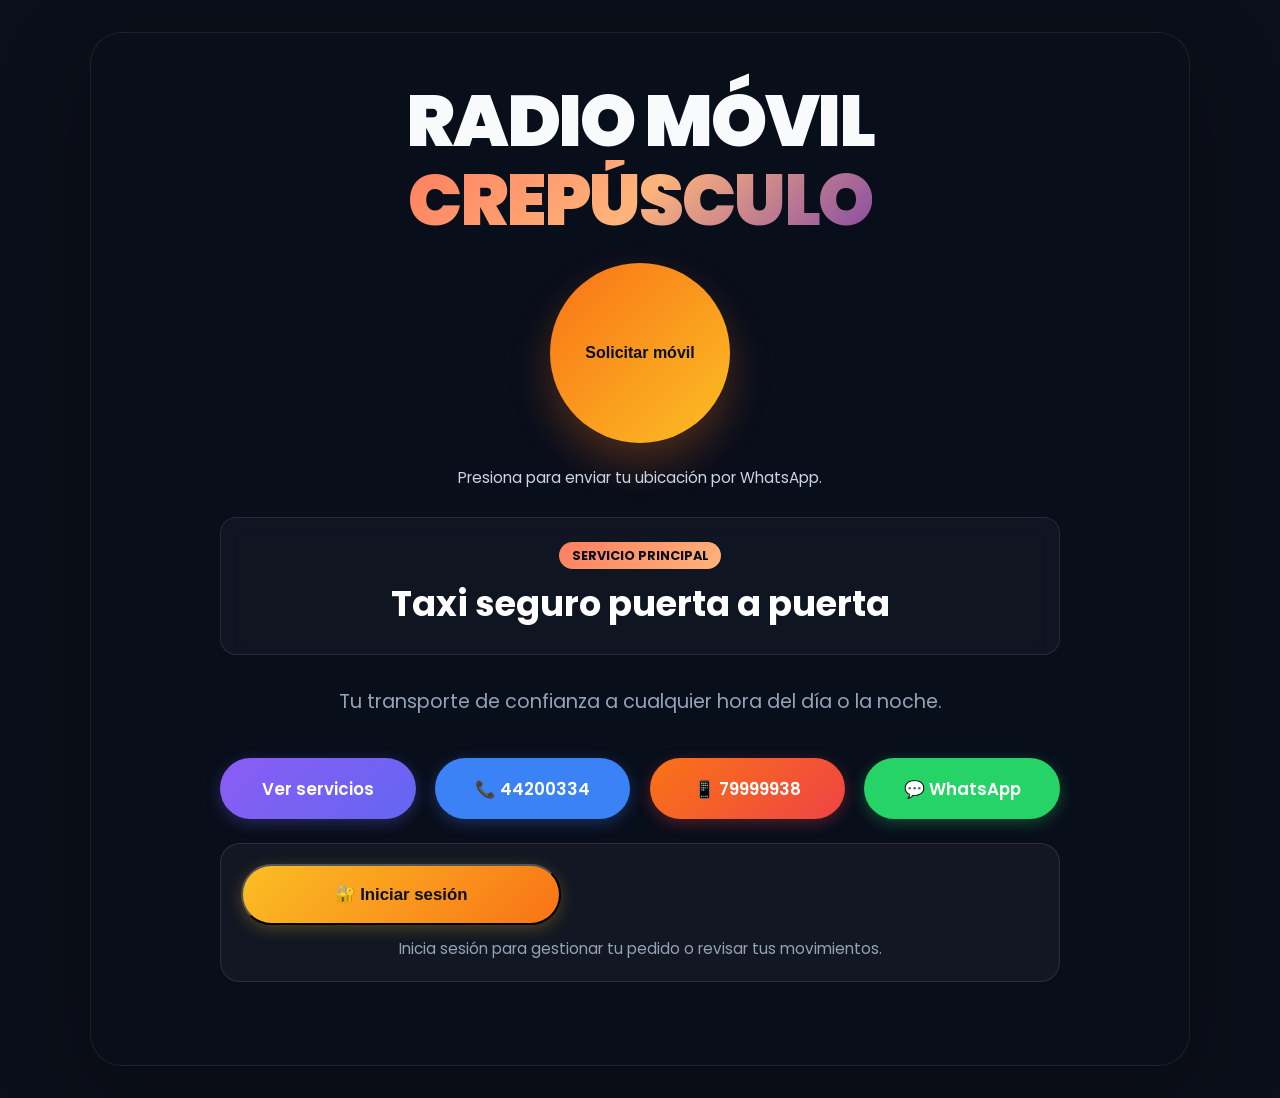
==== index.html @ d0fc0b25 "Estructura inicial de Radio Movil Crepusculo" ====
<!DOCTYPE html>
<html lang="es">
<head>
    <meta charset="UTF-8">
    <meta name="viewport" content="width=device-width, initial-scale=1.0">
    <title>Radio Móvil Crepúsculo</title>
    <link rel="preconnect" href="https://fonts.googleapis.com">
    <link rel="preconnect" href="https://fonts.gstatic.com" crossorigin>
    <link href="https://fonts.googleapis.com/css2?family=Poppins:wght@400;600;700;900&display=swap" rel="stylesheet">
    <link rel="stylesheet" href="styles.css">
</head>
<body>
    <main class="hero-section">
        <div class="hero-content">
            <h1 class="hero-title">Radio Móvil <span class="gradient-text">Crepúsculo</span></h1>

            <button id="hero-cta" class="hero-cta" type="button">
                <span>Solicitar móvil</span>
            </button>

            <p id="hero-cta-status" class="hero-cta-status">Presiona para enviar tu ubicación por WhatsApp.</p>

            <section class="main-service">
                <span class="badge">Servicio Principal</span>
                <h2>Taxi seguro puerta a puerta</h2>
            </section>

            <p class="subtitle">Tu transporte de confianza a cualquier hora del día o la noche.</p>

            <section id="contact-buttons" class="contact-container">
                <a href="services.html" class="btn btn-services">Ver servicios</a>
                <a href="tel:44200334" class="btn btn-phone">📞 44200334</a>
                <a href="tel:79999938" class="btn btn-mobile-call">📱 79999938</a>
                <a href="https://api.whatsapp.com/send?phone=59179999938&text=Hola%20Radio%20M%C3%B3vil%20Crep%C3%BAsculo,%20deseo%20solicitar%20un%20m%C3%B3vil." target="_blank" class="btn btn-whatsapp">💬 WhatsApp</a>
            </section>

            <div class="login-panel">
                <button id="login-button" class="btn btn-login" type="button">🔐 Iniciar sesión</button>
                <p class="login-note">Inicia sesión para gestionar tu pedido o revisar tus movimientos.</p>
            </div>
            <p id="login-status" class="login-status" aria-live="polite"></p>
        </div>
    </main>

    <script src="main.js"></script>
</body>
</html>
---- styles.css ----
/* Reseteo básico */
* {
    margin: 0;
    padding: 0;
    box-sizing: border-box;
}

body {
    font-family: 'Poppins', sans-serif;
    background-color: #0b0f19;
    color: #f8fafc;
    display: flex;
    justify-content: center;
    align-items: center;
    min-height: 100vh;
    padding: 2rem 1rem;
}

.hero-section {
    text-align: center;
    padding: 3rem 1.5rem;
    width: 100%;
    max-width: 1100px;
    background: rgba(10, 15, 28, 0.92);
    border: 1px solid rgba(255, 255, 255, 0.08);
    border-radius: 32px;
    box-shadow: 0 28px 90px rgba(0, 0, 0, 0.25);
}

.hero-content {
    max-width: 840px;
    margin: 0 auto;
}

.hero-title {
    font-size: clamp(2.5rem, 7vw, 4.5rem);
    font-weight: 900;
    line-height: 1.1;
    letter-spacing: -0.03em;
    margin-bottom: 1.5rem;
    text-transform: uppercase;
}

.hero-cta {
    width: 180px;
    height: 180px;
    border-radius: 50%;
    margin: 0 auto 1.5rem auto;
    font-size: 1rem;
    font-weight: 700;
    display: inline-flex;
    align-items: center;
    justify-content: center;
    text-align: center;
    background: linear-gradient(135deg, #f97316, #fbbf24);
    color: #0b0f19;
    box-shadow: 0 20px 40px rgba(249, 115, 22, 0.28);
    border: none;
    cursor: pointer;
    transition: transform 0.25s ease, box-shadow 0.25s ease, filter 0.25s ease;
}

.hero-cta:hover,
.hero-cta:focus {
    transform: translateY(-4px);
    box-shadow: 0 24px 50px rgba(249, 115, 22, 0.35);
    filter: brightness(1.02);
}

.hero-cta-status {
    font-size: 0.95rem;
    margin: 0 auto 1.75rem auto;
    max-width: 420px;
    color: #cbd5e1;
    line-height: 1.4;
}

.gradient-text {
    background: linear-gradient(135deg, #ff7e5f, #feb47b, #864ba2);
    -webkit-background-clip: text;
    -webkit-text-fill-color: transparent;
    background-clip: text;
    display: inline-block;
}

.main-service {
    background: rgba(255, 255, 255, 0.04);
    border: 1px solid rgba(255, 255, 255, 0.1);
    padding: 1.5rem;
    border-radius: 20px;
    margin-bottom: 2rem;
    backdrop-filter: blur(10px);
}

.main-service h2 {
    font-size: clamp(1.5rem, 4vw, 2.2rem);
    color: #ffffff;
    font-weight: 700;
    margin-top: 0.5rem;
}

.badge {
    background: linear-gradient(135deg, #ff7e5f, #feb47b);
    color: #0b0f19;
    padding: 0.35rem 0.85rem;
    border-radius: 20px;
    font-size: 0.8rem;
    font-weight: 700;
    text-transform: uppercase;
    display: inline-block;
}

.subtitle {
    font-size: clamp(1rem, 2vw, 1.2rem);
    color: #94a3b8;
    line-height: 1.6;
    max-width: 650px;
    margin: 0 auto 2.5rem auto;
}

.contact-container {
    display: flex;
    flex-direction: column;
    gap: 1rem;
    justify-content: center;
    align-items: center;
    width: 100%;
}

.btn {
    text-decoration: none;
    padding: 1.1rem 1.5rem;
    font-size: 1rem;
    font-weight: 600;
    border-radius: 50px;
    width: 100%;
    max-width: 320px;
    transition: transform 0.2s ease, box-shadow 0.2s ease;
    display: flex;
    justify-content: center;
    align-items: center;
}

.btn:hover,
.btn:focus {
    transform: translateY(-3px);
}

.btn-services {
    background: linear-gradient(135deg, #8b5cf6, #6366f1);
    color: white;
    box-shadow: 0 4px 15px rgba(99, 102, 241, 0.3);
}

.btn-phone {
    background-color: #3b82f6;
    color: white;
    box-shadow: 0 4px 15px rgba(59, 130, 246, 0.3);
}

.btn-mobile-call {
    background: linear-gradient(135deg, #f97316, #ef4444);
    color: white;
    box-shadow: 0 4px 15px rgba(239, 68, 68, 0.3);
}

.btn-whatsapp {
    background-color: #25d366;
    color: white;
    box-shadow: 0 4px 15px rgba(37, 211, 102, 0.3);
}

.login-panel {
    margin-top: 1.5rem;
    padding: 1.25rem;
    border-radius: 20px;
    background: rgba(255, 255, 255, 0.04);
    border: 1px solid rgba(255, 255, 255, 0.1);
}

.login-panel .btn-login {
    width: 100%;
    max-width: 320px;
    margin-bottom: 0.85rem;
}

.login-note {
    font-size: 0.95rem;
    color: #94a3b8;
    line-height: 1.5;
}

.btn-login {
    background: linear-gradient(135deg, #fbbf24, #f97316);
    color: #0b0f19;
    box-shadow: 0 4px 15px rgba(251, 191, 36, 0.25);
}

/* Gradiente estilo Crepúsculo */
.gradient-text {
    background: linear-gradient(135deg, #ff7e5f, #feb47b, #864ba2);
    -webkit-background-clip: text;
    -webkit-text-fill-color: transparent;
    background-clip: text;
    display: inline-block;
}

/* Sección Servicio Principal destacado */
.main-service {
    background: rgba(255, 255, 255, 0.03);
    border: 1px solid rgba(255, 255, 255, 0.1);
    padding: 1.5rem;
    border-radius: 16px;
    margin-bottom: 2rem;
    backdrop-filter: blur(10px);
}

.main-service h2 {
    font-size: clamp(1.5rem, 4vw, 2.2rem);
    color: #ffffff;
    font-weight: 700;
    margin-top: 0.5rem;
}

.badge {
    background: linear-gradient(135deg, #ff7e5f, #feb47b);
    color: #0b0f19;
    padding: 0.3rem 0.8rem;
    border-radius: 20px;
    font-size: 0.8rem;
    font-weight: 700;
    text-transform: uppercase;
    display: inline-block;
}

/* Subtítulo */
.subtitle {
    font-size: clamp(1rem, 2vw, 1.2rem);
    color: #94a3b8;
    font-weight: 400;
    line-height: 1.6;
    max-width: 650px;
    margin: 0 auto 2.5rem auto;
}

/* Contenedor de Botones de Contacto */
.contact-container {
    display: flex;
    flex-direction: column;
    gap: 1rem;
    justify-content: center;
    align-items: center;
    width: 100%;
}

/* Estilo base de los botones */
.btn {
    text-decoration: none;
    padding: 1.1rem 1.5rem;
    font-size: 1.05rem;
    font-weight: 600;
    border-radius: 50px;
    width: 100%;
    max-width: 300px;
    transition: transform 0.2s ease, box-shadow 0.2s ease;
    display: flex;
    justify-content: center;
    align-items: center;
}

.btn:hover {
    transform: translateY(-3px);
}

/* Botón de servicios */
.btn-services {
    background: linear-gradient(135deg, #8b5cf6, #6366f1);
    color: white;
    box-shadow: 0 4px 15px rgba(99, 102, 241, 0.3);
}

/* Botón de Teléfono Fijo */
.btn-phone {
    background-color: #3b82f6; /* Azul moderno */
    color: white;
    box-shadow: 0 4px 15px rgba(59, 130, 246, 0.3);
}

/* Botón de Celular Directo (Nuevo) */
.btn-mobile-call {
    background: linear-gradient(135deg, #f97316, #ef4444); /* Degradado Naranja/Rojo */
    color: white;
    box-shadow: 0 4px 15px rgba(239, 68, 68, 0.3);
}

/* Botón de WhatsApp */
.btn-whatsapp {
    background-color: #25d366; /* Verde oficial WhatsApp */
    color: white;
    box-shadow: 0 4px 15px rgba(37, 211, 102, 0.3);
}

/* Botón de inicio de sesión */
.btn-login {
    background: linear-gradient(135deg, #fbbf24, #f97316);
    color: #0b0f19;
    box-shadow: 0 4px 15px rgba(251, 191, 36, 0.25);
}

.login-status {
    margin-top: 1rem;
    font-size: 0.95rem;
    color: #cbd5e1;
    min-height: 1.2rem;
}

.login-status.login-success {
    color: #86efac;
}

.login-status.login-error {
    color: #fca5a5;
}

    box-shadow: 0 4px 15px rgba(251, 191, 36, 0.25);
}

.login-status {
    margin-top: 1rem;
    font-size: 0.95rem;
    color: #cbd5e1;
    min-height: 1.2rem;
}

.login-status.login-success {
    color: #86efac;
}

.login-status.login-error {
    color: #fca5a5;
}

/* Estilos para la página de servicios */
.back-link {
    display: inline-block;
    color: #fbbf24;
    text-decoration: none;
    font-weight: 600;
    margin-bottom: 1.5rem;
}

.services-grid {
    display: grid;
    grid-template-columns: repeat(2, minmax(0, 1fr));
    gap: 1.2rem;
    margin-top: 2rem;
}

.service-card {
    background: rgba(255, 255, 255, 0.05);
    border: 1px solid rgba(255, 255, 255, 0.1);
    border-radius: 16px;
    padding: 1.25rem;
    text-align: left;
    color: #f8fafc;
    text-decoration: none;
    transition: transform 0.2s ease, border-color 0.2s ease, background 0.2s ease;
    display: block;
}

.service-card:hover {
    transform: translateY(-3px);
    border-color: #fbbf24;
    background: rgba(255, 255, 255, 0.08);
}

.featured-service {
    border-color: #f59e0b;
    background: linear-gradient(135deg, rgba(245, 158, 11, 0.2), rgba(255, 255, 255, 0.06));
    box-shadow: 0 8px 25px rgba(245, 158, 11, 0.15);
}

.featured-service h3 {
    color: #fef3c7;
}

.service-icon {
    font-size: 2rem;
    margin-bottom: 0.6rem;
}

.service-card h3 {
    font-size: 1.1rem;
    margin-bottom: 0.5rem;
}

.service-card p {
    color: #cbd5e1;
    line-height: 1.6;
    font-size: 0.95rem;
}

/* Responsive para pantallas medianas/grandes (Tablets y PCs) */
@media (min-width: 850px) {
    .contact-container {
        flex-direction: row;
        gap: 1.2rem;
    }
}

@media (max-width: 700px) {
    .services-grid {
        grid-template-columns: 1fr;
    }
}
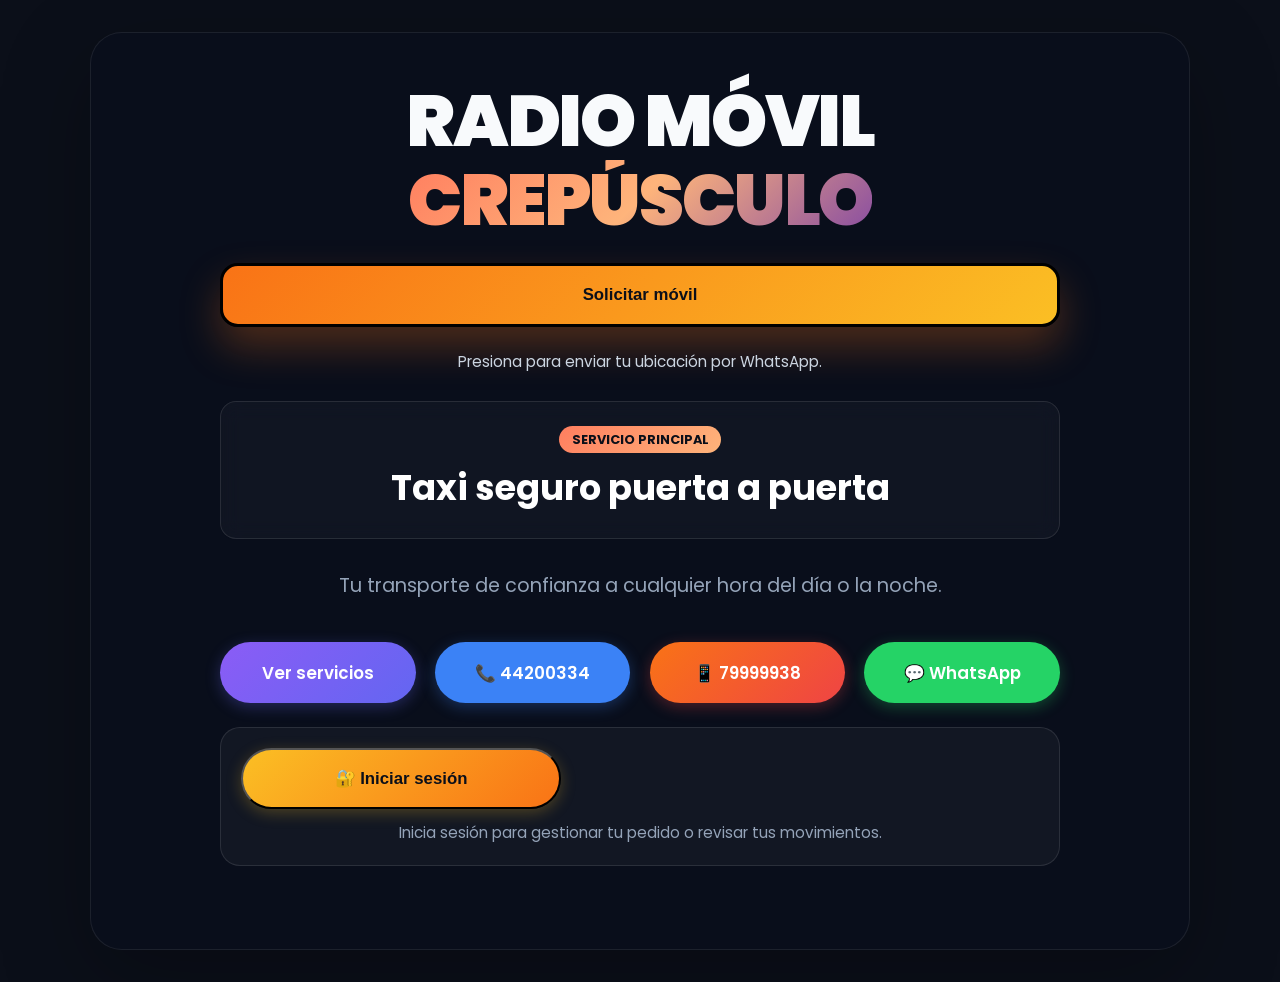
==== commit 85eddcf2: "Primer lanzamiento de la web" ====
--- a/index.html
+++ b/index.html
@@ -1,6 +1,15 @@
 <!DOCTYPE html>
 <html lang="es">
 <head>
+    <!-- Google tag (gtag.js) -->
+<script async src="https://www.googletagmanager.com/gtag/js?id=G-9RC8CY6Q4R"></script>
+<script>
+  window.dataLayer = window.dataLayer || [];
+  function gtag(){dataLayer.push(arguments);}
+  gtag('js', new Date());
+
+  gtag('config', 'G-9RC8CY6Q4R');
+</script>
     <meta charset="UTF-8">
     <meta name="viewport" content="width=device-width, initial-scale=1.0">
     <title>Radio Móvil Crepúsculo</title>
--- a/styles.css
+++ b/styles.css
@@ -42,20 +42,22 @@
 }
 
 .hero-cta {
-    width: 180px;
-    height: 180px;
-    border-radius: 50%;
-    margin: 0 auto 1.5rem auto;
-    font-size: 1rem;
+    width: 100%;
+    max-width: 100%;
+    min-height: 64px;
+    border-radius: 18px;
+    margin: 0 0 1.5rem 0;
+    padding: 1rem 1.5rem;
+    font-size: 1.05rem;
     font-weight: 700;
-    display: inline-flex;
+    display: flex;
     align-items: center;
     justify-content: center;
     text-align: center;
     background: linear-gradient(135deg, #f97316, #fbbf24);
     color: #0b0f19;
     box-shadow: 0 20px 40px rgba(249, 115, 22, 0.28);
-    border: none;
+    border: 3px solid #000000;
     cursor: pointer;
     transition: transform 0.25s ease, box-shadow 0.25s ease, filter 0.25s ease;
 }
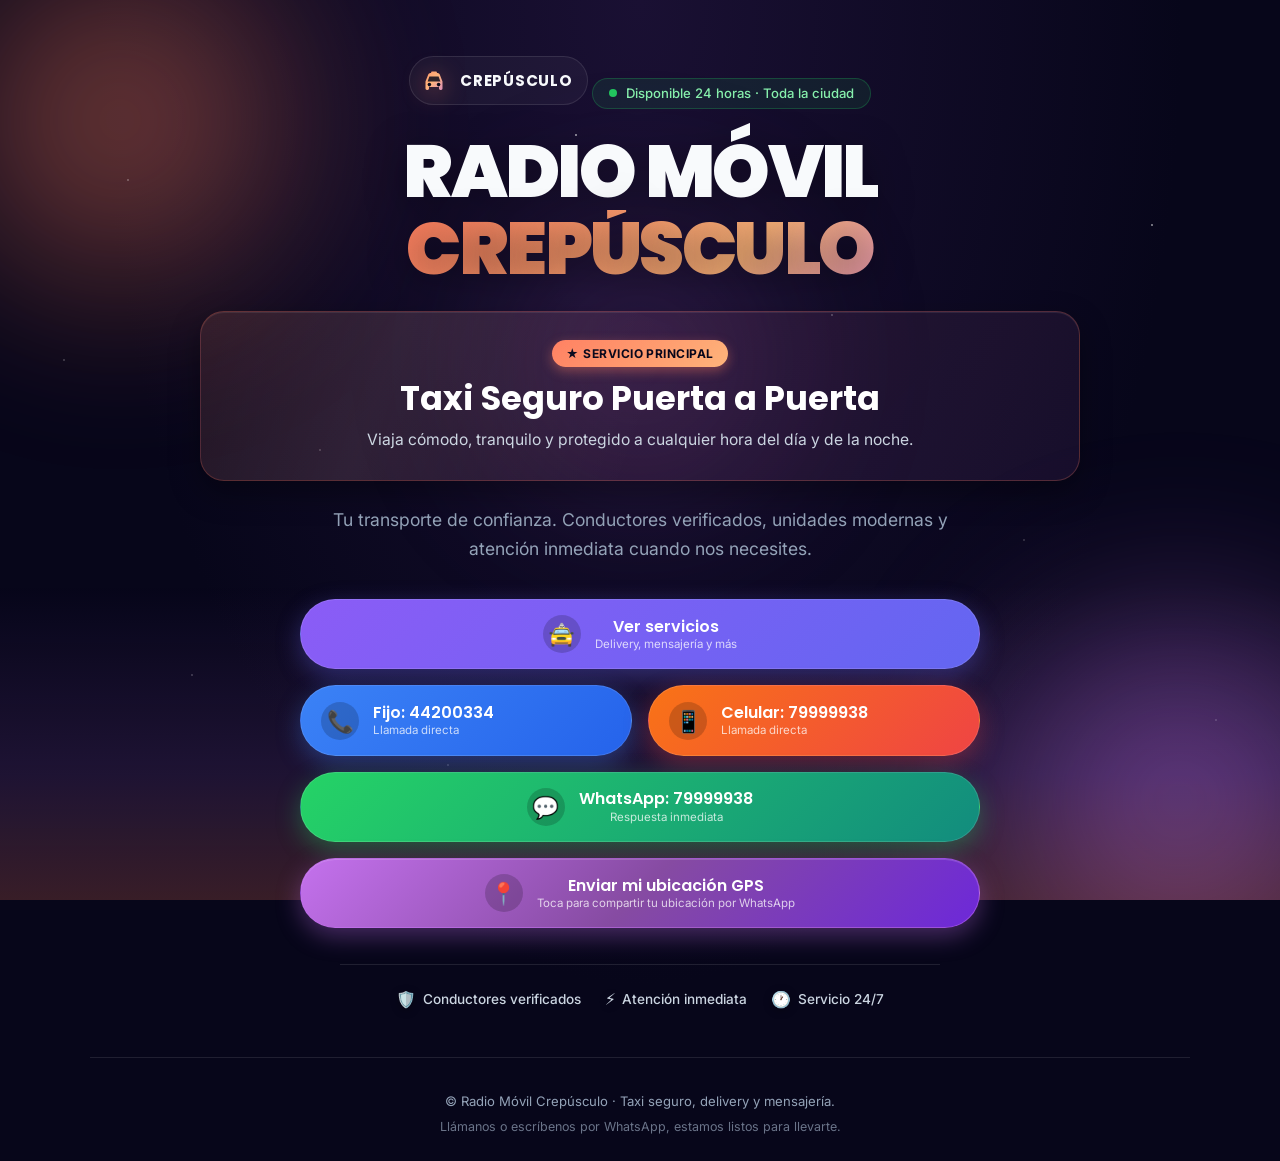
==== commit aa17c529: "mi primera pagina web" ====
--- a/index.html
+++ b/index.html
@@ -1,56 +1,143 @@
 <!DOCTYPE html>
 <html lang="es">
 <head>
-    <!-- Google tag (gtag.js) -->
-<script async src="https://www.googletagmanager.com/gtag/js?id=G-9RC8CY6Q4R"></script>
-<script>
-  window.dataLayer = window.dataLayer || [];
-  function gtag(){dataLayer.push(arguments);}
-  gtag('js', new Date());
-
-  gtag('config', 'G-9RC8CY6Q4R');
-</script>
     <meta charset="UTF-8">
     <meta name="viewport" content="width=device-width, initial-scale=1.0">
-    <title>Radio Móvil Crepúsculo</title>
+    <title>Radio Móvil Crepúsculo — Taxi Seguro 24/7</title>
+    <meta name="description" content="Radio Móvil Crepúsculo: taxi seguro puerta a puerta, delivery, mensajería y más. Disponible 24 horas, toda la ciudad.">
+    <!-- Fuentes -->
     <link rel="preconnect" href="https://fonts.googleapis.com">
     <link rel="preconnect" href="https://fonts.gstatic.com" crossorigin>
-    <link href="https://fonts.googleapis.com/css2?family=Poppins:wght@400;600;700;900&display=swap" rel="stylesheet">
+    <link href="https://fonts.googleapis.com/css2?family=Poppins:wght@300;400;500;600;700;800;900&family=Inter:wght@400;500;600&display=swap" rel="stylesheet">
     <link rel="stylesheet" href="styles.css">
 </head>
 <body>
-    <main class="hero-section">
+
+    <!-- Fondo atmosférico: gradiente crepúsculo + orbes + estrellas -->
+    <div class="sky-bg" aria-hidden="true">
+        <div class="orb orb-1"></div>
+        <div class="orb orb-2"></div>
+        <div class="orb orb-3"></div>
+        <div class="stars"></div>
+        <div class="dusk-horizon"></div>
+    </div>
+
+    <header class="hero-section">
         <div class="hero-content">
-            <h1 class="hero-title">Radio Móvil <span class="gradient-text">Crepúsculo</span></h1>
 
-            <button id="hero-cta" class="hero-cta" type="button">
-                <span>Solicitar móvil</span>
-            </button>
+            <!-- Logo / Marca -->
+            <div class="brand">
+                <div class="brand-mark" aria-hidden="true">
+                    <svg viewBox="0 0 48 48" fill="none" xmlns="http://www.w3.org/2000/svg">
+                        <defs>
+                            <linearGradient id="taxiGrad" x1="0" y1="0" x2="48" y2="48" gradientUnits="userSpaceOnUse">
+                                <stop stop-color="#ff7e5f"/>
+                                <stop offset="0.5" stop-color="#feb47b"/>
+                                <stop offset="1" stop-color="#c471ed"/>
+                            </linearGradient>
+                        </defs>
+                        <path d="M12 26L16 16C16.6 14.8 17.8 14 19.2 14H28.8C30.2 14 31.4 14.8 32 16L36 26V36C36 37.1 35.1 38 34 38H33C31.9 38 31 37.1 31 36V34H17V36C17 37.1 16.1 38 15 38H14C12.9 38 12 37.1 12 36V26Z" fill="url(#taxiGrad)"/>
+                        <path d="M21 12H27C27.6 12 28 12.4 28 13V15H20V13C20 12.4 20.4 12 21 12Z" fill="url(#taxiGrad)"/>
+                        <circle cx="17.5" cy="30.5" r="2.5" fill="#0a0a1a"/>
+                        <circle cx="30.5" cy="30.5" r="2.5" fill="#0a0a1a"/>
+                        <path d="M15 26H33L30.5 19H17.5L15 26Z" fill="#0a0a1a" opacity="0.85"/>
+                    </svg>
+                </div>
+                <span class="brand-name">Crepúsculo</span>
+            </div>
 
-            <p id="hero-cta-status" class="hero-cta-status">Presiona para enviar tu ubicación por WhatsApp.</p>
+            <!-- Badge disponible 24/7 -->
+            <div class="availability">
+                <span class="pulse-dot"></span>
+                <span>Disponible 24 horas · Toda la ciudad</span>
+            </div>
 
-            <section class="main-service">
-                <span class="badge">Servicio Principal</span>
-                <h2>Taxi seguro puerta a puerta</h2>
-            </section>
+            <h1 class="modern-title">
+                Radio Móvil<br>
+                <span class="gradient-text">Crepúsculo</span>
+            </h1>
 
-            <p class="subtitle">Tu transporte de confianza a cualquier hora del día o la noche.</p>
+            <!-- Servicio Principal destacado -->
+            <div class="main-service">
+                <span class="badge">★ Servicio Principal</span>
+                <h2>Taxi Seguro Puerta a Puerta</h2>
+                <p class="main-service-desc">Viaja cómodo, tranquilo y protegido a cualquier hora del día y de la noche.</p>
+            </div>
 
-            <section id="contact-buttons" class="contact-container">
-                <a href="services.html" class="btn btn-services">Ver servicios</a>
-                <a href="tel:44200334" class="btn btn-phone">📞 44200334</a>
-                <a href="tel:79999938" class="btn btn-mobile-call">📱 79999938</a>
-                <a href="https://api.whatsapp.com/send?phone=59179999938&text=Hola%20Radio%20M%C3%B3vil%20Crep%C3%BAsculo,%20deseo%20solicitar%20un%20m%C3%B3vil." target="_blank" class="btn btn-whatsapp">💬 WhatsApp</a>
-            </section>
+            <p class="subtitle">Tu transporte de confianza. Conductores verificados, unidades modernas y atención inmediata cuando nos necesites.</p>
 
-            <div class="login-panel">
-                <button id="login-button" class="btn btn-login" type="button">🔐 Iniciar sesión</button>
-                <p class="login-note">Inicia sesión para gestionar tu pedido o revisar tus movimientos.</p>
+            <!-- Botones de Acción -->
+            <div class="contact-container">
+                <a href="services.html" class="btn btn-services">
+                    <span class="btn-icon">🚖</span>
+                    <span class="btn-text">
+                        <span class="btn-label">Ver servicios</span>
+                        <span class="btn-sub">Delivery, mensajería y más</span>
+                    </span>
+                </a>
+
+                <a href="tel:44200334" class="btn btn-phone">
+                    <span class="btn-icon">📞</span>
+                    <span class="btn-text">
+                        <span class="btn-label">Fijo: 44200334</span>
+                        <span class="btn-sub">Llamada directa</span>
+                    </span>
+                </a>
+
+                <a href="tel:79999938" class="btn btn-mobile-call">
+                    <span class="btn-icon">📱</span>
+                    <span class="btn-text">
+                        <span class="btn-label">Celular: 79999938</span>
+                        <span class="btn-sub">Llamada directa</span>
+                    </span>
+                </a>
+
+                <a href="https://wa.me/59179999938?text=Hola%20Radio%20Móvil%20Crepúsculo,%20deseo%20solicitar%20un%20móvil." target="_blank" rel="noopener" class="btn btn-whatsapp">
+                    <span class="btn-icon">💬</span>
+                    <span class="btn-text">
+                        <span class="btn-label">WhatsApp: 79999938</span>
+                        <span class="btn-sub">Respuesta inmediata</span>
+                    </span>
+                </a>
+
+                <!-- Botón GPS: funciona en smartphone (GPS real) y PC (geolocalización del navegador) -->
+                <button type="button" id="gpsBtn" class="btn btn-gps" aria-live="polite">
+                    <span class="btn-icon" id="gpsBtnIcon">📍</span>
+                    <span class="btn-text">
+                        <span class="btn-label" id="gpsBtnLabel">Enviar mi ubicación GPS</span>
+                        <span class="btn-sub" id="gpsBtnSub">Toca para compartir tu ubicación por WhatsApp</span>
+                    </span>
+                </button>
             </div>
-            <p id="login-status" class="login-status" aria-live="polite"></p>
+
+            <!-- Mensaje de estado del GPS (feedback inline) -->
+            <div id="gpsStatus" class="gps-status" role="status" hidden></div>
+
+            <!-- Franja de confianza -->
+            <div class="trust-strip">
+                <div class="trust-item">
+                    <span class="trust-icon">🛡️</span>
+                    <span>Conductores verificados</span>
+                </div>
+                <div class="trust-item">
+                    <span class="trust-icon">⚡</span>
+                    <span>Atención inmediata</span>
+                </div>
+                <div class="trust-item">
+                    <span class="trust-icon">🕐</span>
+                    <span>Servicio 24/7</span>
+                </div>
+            </div>
+
         </div>
-    </main>
+    </header>
 
-    <script src="main.js"></script>
+    <footer class="site-footer">
+        <p>© <span id="year"></span> Radio Móvil Crepúsculo · Taxi seguro, delivery y mensajería.</p>
+        <p class="footer-tag">Llámanos o escríbenos por WhatsApp, estamos listos para llevarte.</p>
+    </footer>
+
+    <script src="main.js" defer></script>
+
 </body>
-</html>+</html>
--- a/styles.css
+++ b/styles.css
@@ -1,417 +1,862 @@
-/* Reseteo básico */
-* {
+/* =========================================================
+   Radio Móvil Crepúsculo — Sistema de diseño
+   Tema: atardecer nocturno (naranja → púrpura)
+   ========================================================= */
+
+/* Reset */
+*, *::before, *::after {
     margin: 0;
     padding: 0;
     box-sizing: border-box;
 }
 
+:root {
+    /* Paleta crepúsculo */
+    --bg-deep:        #07061a;
+    --bg-mid:         #1a1033;
+    --bg-soft:        #2a1a4a;
+
+    --twilight-1:     #ff7e5f;
+    --twilight-2:     #feb47b;
+    --twilight-3:     #c471ed;
+    --twilight-4:     #864ba2;
+
+    --accent-gold:    #fbbf24;
+    --accent-amber:   #f59e0b;
+
+    --whatsapp:       #25d366;
+    --phone-blue:     #3b82f6;
+    --mobile-red:     #ef4444;
+    --mobile-orange:  #f97316;
+
+    --text:           #f8fafc;
+    --text-soft:      #cbd5e1;
+    --text-muted:     #94a3b8;
+
+    --glass-bg:       rgba(255, 255, 255, 0.04);
+    --glass-border:   rgba(255, 255, 255, 0.10);
+    --glass-bg-hi:    rgba(255, 255, 255, 0.08);
+
+    --shadow-sm:      0 4px 12px rgba(0, 0, 0, 0.25);
+    --shadow-md:      0 12px 30px rgba(0, 0, 0, 0.35);
+    --shadow-glow:    0 0 40px rgba(196, 113, 237, 0.25);
+
+    --radius-sm:      12px;
+    --radius-md:      18px;
+    --radius-lg:      24px;
+    --radius-pill:    999px;
+
+    --ease-out:       cubic-bezier(0.16, 1, 0.3, 1);
+}
+
+/* Base */
+html { scroll-behavior: smooth; }
+
 body {
-    font-family: 'Poppins', sans-serif;
-    background-color: #0b0f19;
-    color: #f8fafc;
+    font-family: 'Inter', 'Poppins', system-ui, -apple-system, sans-serif;
+    color: var(--text);
+    min-height: 100vh;
+    padding: 1.5rem 1rem 0;
     display: flex;
+    flex-direction: column;
+    align-items: center;
     justify-content: center;
-    align-items: center;
-    min-height: 100vh;
-    padding: 2rem 1rem;
-}
-
+    background: radial-gradient(ellipse at top, var(--bg-mid) 0%, var(--bg-deep) 60%);
+    overflow-x: hidden;
+    position: relative;
+}
+
+/* =========================================================
+   FONDO ATMOSFÉRICO
+   ========================================================= */
+.sky-bg {
+    position: fixed;
+    inset: 0;
+    z-index: -1;
+    pointer-events: none;
+    overflow: hidden;
+}
+
+/* Orbes de luz difusos */
+.orb {
+    position: absolute;
+    border-radius: 50%;
+    filter: blur(80px);
+    opacity: 0.55;
+    animation: float 18s ease-in-out infinite;
+}
+.orb-1 {
+    width: 480px; height: 480px;
+    background: radial-gradient(circle, var(--twilight-1) 0%, transparent 70%);
+    top: -120px; left: -120px;
+}
+.orb-2 {
+    width: 520px; height: 520px;
+    background: radial-gradient(circle, var(--twilight-3) 0%, transparent 70%);
+    bottom: -160px; right: -160px;
+    animation-delay: -6s;
+}
+.orb-3 {
+    width: 380px; height: 380px;
+    background: radial-gradient(circle, var(--twilight-4) 0%, transparent 70%);
+    top: 40%; left: 50%;
+    transform: translate(-50%, -50%);
+    opacity: 0.35;
+    animation-delay: -12s;
+}
+
+/* Horizonte crepúsculo */
+.dusk-horizon {
+    position: absolute;
+    bottom: 0; left: 0; right: 0;
+    height: 35vh;
+    background: linear-gradient(to top,
+        rgba(255, 126, 95, 0.20) 0%,
+        rgba(196, 113, 237, 0.12) 40%,
+        transparent 100%);
+    pointer-events: none;
+}
+
+/* Estrellas titilantes */
+.stars {
+    position: absolute;
+    inset: 0;
+    background-image:
+        radial-gradient(1px 1px at 10% 20%,  rgba(255,255,255,0.8), transparent),
+        radial-gradient(1px 1px at 25% 50%,  rgba(255,255,255,0.6), transparent),
+        radial-gradient(1.5px 1.5px at 45% 15%, rgba(255,255,255,0.9), transparent),
+        radial-gradient(1px 1px at 65% 35%,  rgba(255,255,255,0.7), transparent),
+        radial-gradient(1px 1px at 80% 60%,  rgba(255,255,255,0.5), transparent),
+        radial-gradient(1.5px 1.5px at 90% 25%, rgba(255,255,255,0.8), transparent),
+        radial-gradient(1px 1px at 15% 75%,  rgba(255,255,255,0.6), transparent),
+        radial-gradient(1px 1px at 35% 85%,  rgba(255,255,255,0.5), transparent),
+        radial-gradient(1.5px 1.5px at 55% 70%, rgba(255,255,255,0.7), transparent),
+        radial-gradient(1px 1px at 75% 90%,  rgba(255,255,255,0.4), transparent),
+        radial-gradient(1px 1px at 5%  40%,  rgba(255,255,255,0.6), transparent),
+        radial-gradient(1px 1px at 95% 80%,  rgba(255,255,255,0.5), transparent);
+    background-repeat: no-repeat;
+    animation: twinkle 6s ease-in-out infinite alternate;
+}
+
+@keyframes float {
+    0%, 100% { transform: translate(0, 0) scale(1); }
+    50%      { transform: translate(30px, -20px) scale(1.08); }
+}
+.orb-3 {
+    animation-name: float-center;
+}
+@keyframes float-center {
+    0%, 100% { transform: translate(-50%, -50%) scale(1); }
+    50%      { transform: translate(-45%, -55%) scale(1.12); }
+}
+@keyframes twinkle {
+    0%   { opacity: 0.4; }
+    100% { opacity: 1; }
+}
+
+/* =========================================================
+   LAYOUT GENERAL
+   ========================================================= */
 .hero-section {
-    text-align: center;
-    padding: 3rem 1.5rem;
     width: 100%;
     max-width: 1100px;
-    background: rgba(10, 15, 28, 0.92);
-    border: 1px solid rgba(255, 255, 255, 0.08);
-    border-radius: 32px;
-    box-shadow: 0 28px 90px rgba(0, 0, 0, 0.25);
+    text-align: center;
+    padding: 2rem 1.25rem 1rem;
+    position: relative;
+    z-index: 1;
 }
 
 .hero-content {
-    max-width: 840px;
+    max-width: 880px;
     margin: 0 auto;
-}
-
-.hero-title {
-    font-size: clamp(2.5rem, 7vw, 4.5rem);
+    animation: fadeUp 0.9s var(--ease-out) both;
+}
+
+@keyframes fadeUp {
+    from { opacity: 0; transform: translateY(24px); }
+    to   { opacity: 1; transform: translateY(0); }
+}
+
+/* =========================================================
+   MARCA / LOGO
+   ========================================================= */
+.brand {
+    display: inline-flex;
+    align-items: center;
+    gap: 0.6rem;
+    padding: 0.4rem 0.9rem 0.4rem 0.4rem;
+    margin-bottom: 1.5rem;
+    background: var(--glass-bg);
+    border: 1px solid var(--glass-border);
+    border-radius: var(--radius-pill);
+    backdrop-filter: blur(12px);
+    -webkit-backdrop-filter: blur(12px);
+}
+
+.brand-mark {
+    width: 34px; height: 34px;
+    display: grid; place-items: center;
+    filter: drop-shadow(0 4px 12px rgba(255, 126, 95, 0.45));
+}
+
+.brand-name {
+    font-family: 'Poppins', sans-serif;
+    font-weight: 700;
+    font-size: 0.95rem;
+    letter-spacing: 0.05em;
+    color: var(--text);
+    text-transform: uppercase;
+}
+
+/* =========================================================
+   AVAILABILITY BADGE (24/7)
+   ========================================================= */
+.availability {
+    display: inline-flex;
+    align-items: center;
+    gap: 0.55rem;
+    padding: 0.4rem 1rem;
+    margin-bottom: 1.5rem;
+    background: rgba(34, 197, 94, 0.10);
+    border: 1px solid rgba(34, 197, 94, 0.25);
+    border-radius: var(--radius-pill);
+    font-size: 0.82rem;
+    font-weight: 500;
+    color: #86efac;
+    backdrop-filter: blur(10px);
+    -webkit-backdrop-filter: blur(10px);
+}
+
+.pulse-dot {
+    width: 8px; height: 8px;
+    border-radius: 50%;
+    background: #22c55e;
+    box-shadow: 0 0 0 0 rgba(34, 197, 94, 0.7);
+    animation: pulse 2s infinite;
+}
+
+@keyframes pulse {
+    0%   { box-shadow: 0 0 0 0   rgba(34, 197, 94, 0.7); }
+    70%  { box-shadow: 0 0 0 10px rgba(34, 197, 94, 0); }
+    100% { box-shadow: 0 0 0 0   rgba(34, 197, 94, 0); }
+}
+
+/* =========================================================
+   TÍTULO PRINCIPAL
+   ========================================================= */
+.modern-title {
+    font-family: 'Poppins', sans-serif;
+    font-size: clamp(2.4rem, 7vw, 4.6rem);
     font-weight: 900;
-    line-height: 1.1;
-    letter-spacing: -0.03em;
+    line-height: 1.05;
+    letter-spacing: -0.035em;
     margin-bottom: 1.5rem;
     text-transform: uppercase;
-}
-
-.hero-cta {
+    text-shadow: 0 8px 40px rgba(0, 0, 0, 0.4);
+}
+
+.gradient-text {
+    background: linear-gradient(135deg, var(--twilight-1) 0%, var(--twilight-2) 35%, var(--twilight-3) 70%, var(--twilight-4) 100%);
+    background-size: 200% 200%;
+    -webkit-background-clip: text;
+    background-clip: text;
+    -webkit-text-fill-color: transparent;
+    color: transparent;
+    display: inline-block;
+    animation: gradient-shift 8s ease infinite;
+}
+
+@keyframes gradient-shift {
+    0%, 100% { background-position: 0% 50%; }
+    50%      { background-position: 100% 50%; }
+}
+
+/* =========================================================
+   SERVICIO PRINCIPAL DESTACADO
+   ========================================================= */
+.main-service {
+    background: linear-gradient(135deg,
+        rgba(255, 126, 95, 0.10) 0%,
+        rgba(196, 113, 237, 0.08) 100%);
+    border: 1px solid rgba(255, 126, 95, 0.25);
+    padding: 1.75rem 1.5rem;
+    border-radius: var(--radius-lg);
+    margin-bottom: 1.5rem;
+    backdrop-filter: blur(20px);
+    -webkit-backdrop-filter: blur(20px);
+    box-shadow: var(--shadow-md), inset 0 1px 0 rgba(255, 255, 255, 0.08);
+    position: relative;
+    overflow: hidden;
+}
+
+.main-service::before {
+    content: "";
+    position: absolute;
+    top: -50%; left: -10%;
+    width: 60%; height: 200%;
+    background: linear-gradient(90deg, transparent, rgba(255, 255, 255, 0.06), transparent);
+    transform: rotate(20deg);
+    pointer-events: none;
+}
+
+.badge {
+    background: linear-gradient(135deg, var(--twilight-1), var(--twilight-2));
+    color: var(--bg-deep);
+    padding: 0.35rem 0.9rem;
+    border-radius: var(--radius-pill);
+    font-size: 0.75rem;
+    font-weight: 700;
+    text-transform: uppercase;
+    letter-spacing: 0.04em;
+    display: inline-block;
+    margin-bottom: 0.75rem;
+    box-shadow: 0 4px 12px rgba(255, 126, 95, 0.4);
+}
+
+.main-service h2 {
+    font-family: 'Poppins', sans-serif;
+    font-size: clamp(1.5rem, 4vw, 2.1rem);
+    color: #ffffff;
+    font-weight: 700;
+    line-height: 1.2;
+}
+
+.main-service-desc {
+    margin-top: 0.5rem;
+    color: var(--text-soft);
+    font-size: 0.98rem;
+    line-height: 1.6;
+}
+
+/* =========================================================
+   SUBTÍTULO
+   ========================================================= */
+.subtitle {
+    font-size: clamp(0.98rem, 1.6vw, 1.1rem);
+    color: var(--text-muted);
+    font-weight: 400;
+    line-height: 1.65;
+    max-width: 620px;
+    margin: 0 auto 2.25rem;
+}
+
+/* =========================================================
+   BOTONES DE CONTACTO
+   ========================================================= */
+.contact-container {
+    display: grid;
+    grid-template-columns: 1fr;
+    gap: 0.85rem;
+    justify-content: center;
+    align-items: stretch;
     width: 100%;
-    max-width: 100%;
-    min-height: 64px;
-    border-radius: 18px;
-    margin: 0 0 1.5rem 0;
-    padding: 1rem 1.5rem;
-    font-size: 1.05rem;
-    font-weight: 700;
+    max-width: 540px;
+    margin: 0 auto;
+}
+
+.btn {
+    text-decoration: none;
+    padding: 0.95rem 1.25rem;
+    border-radius: var(--radius-pill);
     display: flex;
     align-items: center;
+    gap: 0.9rem;
+    transition: transform 0.25s var(--ease-out),
+                box-shadow 0.25s var(--ease-out),
+                filter 0.25s var(--ease-out);
+    position: relative;
+    overflow: hidden;
+    border: 1px solid rgba(255, 255, 255, 0.12);
+    isolation: isolate;
+}
+
+.btn::after {
+    content: "";
+    position: absolute;
+    inset: 0;
+    background: linear-gradient(120deg, transparent 30%, rgba(255,255,255,0.18) 50%, transparent 70%);
+    transform: translateX(-100%);
+    transition: transform 0.6s var(--ease-out);
+    z-index: 1;
+}
+
+.btn:hover {
+    transform: translateY(-3px);
+    filter: brightness(1.08);
+}
+.btn:hover::after { transform: translateX(100%); }
+.btn:active { transform: translateY(-1px) scale(0.99); }
+
+.btn-icon {
+    font-size: 1.35rem;
+    width: 38px; height: 38px;
+    display: grid; place-items: center;
+    background: rgba(0, 0, 0, 0.18);
+    border-radius: 50%;
+    flex-shrink: 0;
+    z-index: 2;
+}
+
+.btn-text {
+    display: flex;
+    flex-direction: column;
+    align-items: flex-start;
+    line-height: 1.2;
+    z-index: 2;
+}
+
+.btn-label {
+    font-family: 'Poppins', sans-serif;
+    font-weight: 600;
+    font-size: 1rem;
+    color: #ffffff;
+}
+
+.btn-sub {
+    font-size: 0.72rem;
+    font-weight: 400;
+    color: rgba(255, 255, 255, 0.75);
+    margin-top: 2px;
+}
+
+/* Variantes */
+.btn-services {
+    background: linear-gradient(135deg, #8b5cf6, #6366f1);
+    color: white;
+    box-shadow: 0 8px 24px rgba(99, 102, 241, 0.35);
+}
+
+.btn-phone {
+    background: linear-gradient(135deg, #3b82f6, #2563eb);
+    color: white;
+    box-shadow: 0 8px 24px rgba(59, 130, 246, 0.35);
+}
+
+.btn-mobile-call {
+    background: linear-gradient(135deg, #f97316, #ef4444);
+    color: white;
+    box-shadow: 0 8px 24px rgba(239, 68, 68, 0.35);
+}
+
+.btn-whatsapp {
+    background: linear-gradient(135deg, #25d366, #128c7e);
+    color: white;
+    box-shadow: 0 8px 24px rgba(37, 211, 102, 0.35);
+}
+
+.inline-cta {
+    display: inline-flex;
+    max-width: 320px;
+    margin: 0.75rem auto 0;
+}
+
+/* =========================================================
+   TRUST STRIP
+   ========================================================= */
+.trust-strip {
+    display: flex;
+    flex-wrap: wrap;
     justify-content: center;
-    text-align: center;
-    background: linear-gradient(135deg, #f97316, #fbbf24);
-    color: #0b0f19;
-    box-shadow: 0 20px 40px rgba(249, 115, 22, 0.28);
-    border: 3px solid #000000;
-    cursor: pointer;
-    transition: transform 0.25s ease, box-shadow 0.25s ease, filter 0.25s ease;
-}
-
-.hero-cta:hover,
-.hero-cta:focus {
-    transform: translateY(-4px);
-    box-shadow: 0 24px 50px rgba(249, 115, 22, 0.35);
-    filter: brightness(1.02);
-}
-
-.hero-cta-status {
-    font-size: 0.95rem;
-    margin: 0 auto 1.75rem auto;
-    max-width: 420px;
-    color: #cbd5e1;
-    line-height: 1.4;
-}
-
-.gradient-text {
-    background: linear-gradient(135deg, #ff7e5f, #feb47b, #864ba2);
-    -webkit-background-clip: text;
-    -webkit-text-fill-color: transparent;
-    background-clip: text;
-    display: inline-block;
-}
-
-.main-service {
-    background: rgba(255, 255, 255, 0.04);
-    border: 1px solid rgba(255, 255, 255, 0.1);
-    padding: 1.5rem;
-    border-radius: 20px;
-    margin-bottom: 2rem;
+    gap: 0.5rem 1.5rem;
+    margin: 2.25rem auto 0;
+    padding-top: 1.5rem;
+    border-top: 1px solid var(--glass-border);
+    max-width: 600px;
+}
+
+.trust-item {
+    display: inline-flex;
+    align-items: center;
+    gap: 0.4rem;
+    font-size: 0.85rem;
+    color: var(--text-soft);
+    font-weight: 500;
+}
+
+.trust-icon {
+    font-size: 1rem;
+    filter: drop-shadow(0 2px 4px rgba(0,0,0,0.3));
+}
+
+/* =========================================================
+   PÁGINA DE SERVICIOS
+   ========================================================= */
+.services-hero {
+    max-width: 1200px;
+}
+
+.back-link {
+    display: inline-flex;
+    align-items: center;
+    gap: 0.4rem;
+    color: var(--accent-gold);
+    text-decoration: none;
+    font-weight: 600;
+    font-size: 0.92rem;
+    margin-bottom: 1.5rem;
+    padding: 0.45rem 1rem;
+    border-radius: var(--radius-pill);
+    background: var(--glass-bg);
+    border: 1px solid var(--glass-border);
     backdrop-filter: blur(10px);
-}
-
-.main-service h2 {
-    font-size: clamp(1.5rem, 4vw, 2.2rem);
-    color: #ffffff;
-    font-weight: 700;
-    margin-top: 0.5rem;
-}
-
-.badge {
-    background: linear-gradient(135deg, #ff7e5f, #feb47b);
-    color: #0b0f19;
-    padding: 0.35rem 0.85rem;
-    border-radius: 20px;
-    font-size: 0.8rem;
-    font-weight: 700;
-    text-transform: uppercase;
-    display: inline-block;
-}
-
-.subtitle {
-    font-size: clamp(1rem, 2vw, 1.2rem);
-    color: #94a3b8;
-    line-height: 1.6;
-    max-width: 650px;
-    margin: 0 auto 2.5rem auto;
-}
-
-.contact-container {
+    -webkit-backdrop-filter: blur(10px);
+    transition: all 0.2s var(--ease-out);
+}
+
+.back-link:hover {
+    background: var(--glass-bg-hi);
+    transform: translateX(-3px);
+    color: #fde68a;
+}
+
+.back-arrow {
+    font-size: 1.05rem;
+}
+
+.services-grid {
+    display: grid;
+    grid-template-columns: repeat(auto-fill, minmax(260px, 1fr));
+    gap: 1rem;
+    margin: 2rem 0 0;
+    text-align: left;
+}
+
+/* Tarjeta de servicio */
+.service-card {
+    position: relative;
+    background: linear-gradient(160deg,
+        rgba(255, 255, 255, 0.06) 0%,
+        rgba(255, 255, 255, 0.02) 100%);
+    border: 1px solid var(--glass-border);
+    border-radius: var(--radius-md);
+    padding: 1.5rem 1.25rem 1.25rem;
+    color: var(--text);
+    text-decoration: none;
     display: flex;
     flex-direction: column;
     gap: 1rem;
-    justify-content: center;
-    align-items: center;
-    width: 100%;
-}
-
-.btn {
-    text-decoration: none;
-    padding: 1.1rem 1.5rem;
-    font-size: 1rem;
-    font-weight: 600;
-    border-radius: 50px;
-    width: 100%;
-    max-width: 320px;
-    transition: transform 0.2s ease, box-shadow 0.2s ease;
-    display: flex;
-    justify-content: center;
-    align-items: center;
-}
-
-.btn:hover,
-.btn:focus {
-    transform: translateY(-3px);
-}
-
-.btn-services {
-    background: linear-gradient(135deg, #8b5cf6, #6366f1);
-    color: white;
-    box-shadow: 0 4px 15px rgba(99, 102, 241, 0.3);
-}
-
-.btn-phone {
-    background-color: #3b82f6;
-    color: white;
-    box-shadow: 0 4px 15px rgba(59, 130, 246, 0.3);
-}
-
-.btn-mobile-call {
-    background: linear-gradient(135deg, #f97316, #ef4444);
-    color: white;
-    box-shadow: 0 4px 15px rgba(239, 68, 68, 0.3);
-}
-
-.btn-whatsapp {
-    background-color: #25d366;
-    color: white;
-    box-shadow: 0 4px 15px rgba(37, 211, 102, 0.3);
-}
-
-.login-panel {
-    margin-top: 1.5rem;
-    padding: 1.25rem;
-    border-radius: 20px;
-    background: rgba(255, 255, 255, 0.04);
-    border: 1px solid rgba(255, 255, 255, 0.1);
-}
-
-.login-panel .btn-login {
-    width: 100%;
-    max-width: 320px;
-    margin-bottom: 0.85rem;
-}
-
-.login-note {
-    font-size: 0.95rem;
-    color: #94a3b8;
-    line-height: 1.5;
-}
-
-.btn-login {
-    background: linear-gradient(135deg, #fbbf24, #f97316);
-    color: #0b0f19;
-    box-shadow: 0 4px 15px rgba(251, 191, 36, 0.25);
-}
-
-/* Gradiente estilo Crepúsculo */
-.gradient-text {
-    background: linear-gradient(135deg, #ff7e5f, #feb47b, #864ba2);
-    -webkit-background-clip: text;
-    -webkit-text-fill-color: transparent;
-    background-clip: text;
+    backdrop-filter: blur(14px);
+    -webkit-backdrop-filter: blur(14px);
+    transition: transform 0.3s var(--ease-out),
+                border-color 0.3s var(--ease-out),
+                box-shadow 0.3s var(--ease-out),
+                background 0.3s var(--ease-out);
+    overflow: hidden;
+    isolation: isolate;
+}
+
+.service-card::before {
+    content: "";
+    position: absolute;
+    inset: 0;
+    background: radial-gradient(circle at top right,
+        rgba(255, 126, 95, 0.18) 0%,
+        transparent 50%);
+    opacity: 0;
+    transition: opacity 0.4s var(--ease-out);
+    z-index: -1;
+}
+
+.service-card:hover {
+    transform: translateY(-6px);
+    border-color: rgba(255, 126, 95, 0.55);
+    background: linear-gradient(160deg,
+        rgba(255, 255, 255, 0.09) 0%,
+        rgba(255, 255, 255, 0.04) 100%);
+    box-shadow: 0 20px 40px rgba(0, 0, 0, 0.4),
+                0 0 30px rgba(255, 126, 95, 0.15);
+}
+.service-card:hover::before { opacity: 1; }
+
+.service-icon-wrap {
+    width: 56px; height: 56px;
+    display: grid; place-items: center;
+    font-size: 1.7rem;
+    border-radius: 16px;
+    background: rgba(255, 255, 255, 0.06);
+    border: 1px solid var(--glass-border);
+    flex-shrink: 0;
+    transition: transform 0.3s var(--ease-out);
+}
+
+.service-card:hover .service-icon-wrap {
+    transform: scale(1.08) rotate(-4deg);
+}
+
+.icon-orange {
+    background: linear-gradient(135deg, rgba(255, 126, 95, 0.25), rgba(254, 180, 123, 0.15));
+    border-color: rgba(255, 126, 95, 0.4);
+    box-shadow: 0 8px 20px rgba(255, 126, 95, 0.25);
+}
+.icon-purple {
+    background: linear-gradient(135deg, rgba(196, 113, 237, 0.25), rgba(134, 75, 162, 0.15));
+    border-color: rgba(196, 113, 237, 0.4);
+    box-shadow: 0 8px 20px rgba(196, 113, 237, 0.2);
+}
+
+.service-body {
+    flex: 1;
+}
+
+.service-tag {
     display: inline-block;
-}
-
-/* Sección Servicio Principal destacado */
-.main-service {
-    background: rgba(255, 255, 255, 0.03);
-    border: 1px solid rgba(255, 255, 255, 0.1);
-    padding: 1.5rem;
-    border-radius: 16px;
-    margin-bottom: 2rem;
-    backdrop-filter: blur(10px);
-}
-
-.main-service h2 {
-    font-size: clamp(1.5rem, 4vw, 2.2rem);
-    color: #ffffff;
-    font-weight: 700;
-    margin-top: 0.5rem;
-}
-
-.badge {
-    background: linear-gradient(135deg, #ff7e5f, #feb47b);
-    color: #0b0f19;
-    padding: 0.3rem 0.8rem;
-    border-radius: 20px;
-    font-size: 0.8rem;
+    font-size: 0.68rem;
     font-weight: 700;
     text-transform: uppercase;
+    letter-spacing: 0.06em;
+    color: var(--twilight-2);
+    margin-bottom: 0.35rem;
+}
+
+.service-card h3 {
+    font-family: 'Poppins', sans-serif;
+    font-size: 1.12rem;
+    font-weight: 700;
+    color: #ffffff;
+    margin-bottom: 0.4rem;
+    line-height: 1.3;
+}
+
+.service-card p {
+    color: var(--text-soft);
+    line-height: 1.55;
+    font-size: 0.9rem;
+}
+
+.service-cta {
     display: inline-block;
-}
-
-/* Subtítulo */
-.subtitle {
-    font-size: clamp(1rem, 2vw, 1.2rem);
-    color: #94a3b8;
-    font-weight: 400;
-    line-height: 1.6;
-    max-width: 650px;
-    margin: 0 auto 2.5rem auto;
-}
-
-/* Contenedor de Botones de Contacto */
-.contact-container {
-    display: flex;
-    flex-direction: column;
-    gap: 1rem;
-    justify-content: center;
-    align-items: center;
+    align-self: flex-start;
+    font-size: 0.85rem;
+    font-weight: 600;
+    color: var(--twilight-2);
+    padding-top: 0.5rem;
+    border-top: 1px solid var(--glass-border);
     width: 100%;
-}
-
-/* Estilo base de los botones */
-.btn {
-    text-decoration: none;
-    padding: 1.1rem 1.5rem;
-    font-size: 1.05rem;
-    font-weight: 600;
-    border-radius: 50px;
-    width: 100%;
-    max-width: 300px;
-    transition: transform 0.2s ease, box-shadow 0.2s ease;
-    display: flex;
-    justify-content: center;
-    align-items: center;
-}
-
-.btn:hover {
-    transform: translateY(-3px);
-}
-
-/* Botón de servicios */
-.btn-services {
-    background: linear-gradient(135deg, #8b5cf6, #6366f1);
-    color: white;
-    box-shadow: 0 4px 15px rgba(99, 102, 241, 0.3);
-}
-
-/* Botón de Teléfono Fijo */
-.btn-phone {
-    background-color: #3b82f6; /* Azul moderno */
-    color: white;
-    box-shadow: 0 4px 15px rgba(59, 130, 246, 0.3);
-}
-
-/* Botón de Celular Directo (Nuevo) */
-.btn-mobile-call {
-    background: linear-gradient(135deg, #f97316, #ef4444); /* Degradado Naranja/Rojo */
-    color: white;
-    box-shadow: 0 4px 15px rgba(239, 68, 68, 0.3);
-}
-
-/* Botón de WhatsApp */
-.btn-whatsapp {
-    background-color: #25d366; /* Verde oficial WhatsApp */
-    color: white;
-    box-shadow: 0 4px 15px rgba(37, 211, 102, 0.3);
-}
-
-/* Botón de inicio de sesión */
-.btn-login {
-    background: linear-gradient(135deg, #fbbf24, #f97316);
-    color: #0b0f19;
-    box-shadow: 0 4px 15px rgba(251, 191, 36, 0.25);
-}
-
-.login-status {
-    margin-top: 1rem;
-    font-size: 0.95rem;
-    color: #cbd5e1;
-    min-height: 1.2rem;
-}
-
-.login-status.login-success {
-    color: #86efac;
-}
-
-.login-status.login-error {
-    color: #fca5a5;
-}
-
-    box-shadow: 0 4px 15px rgba(251, 191, 36, 0.25);
-}
-
-.login-status {
-    margin-top: 1rem;
-    font-size: 0.95rem;
-    color: #cbd5e1;
-    min-height: 1.2rem;
-}
-
-.login-status.login-success {
-    color: #86efac;
-}
-
-.login-status.login-error {
-    color: #fca5a5;
-}
-
-/* Estilos para la página de servicios */
-.back-link {
-    display: inline-block;
-    color: #fbbf24;
-    text-decoration: none;
-    font-weight: 600;
-    margin-bottom: 1.5rem;
-}
-
-.services-grid {
-    display: grid;
-    grid-template-columns: repeat(2, minmax(0, 1fr));
-    gap: 1.2rem;
-    margin-top: 2rem;
-}
-
-.service-card {
-    background: rgba(255, 255, 255, 0.05);
-    border: 1px solid rgba(255, 255, 255, 0.1);
-    border-radius: 16px;
-    padding: 1.25rem;
-    text-align: left;
-    color: #f8fafc;
-    text-decoration: none;
-    transition: transform 0.2s ease, border-color 0.2s ease, background 0.2s ease;
-    display: block;
-}
-
-.service-card:hover {
-    transform: translateY(-3px);
-    border-color: #fbbf24;
-    background: rgba(255, 255, 255, 0.08);
-}
-
+    transition: color 0.2s ease, transform 0.2s ease;
+}
+
+.service-card:hover .service-cta {
+    color: #ffffff;
+    transform: translateX(4px);
+}
+
+/* Servicios destacados (featured) */
 .featured-service {
-    border-color: #f59e0b;
-    background: linear-gradient(135deg, rgba(245, 158, 11, 0.2), rgba(255, 255, 255, 0.06));
-    box-shadow: 0 8px 25px rgba(245, 158, 11, 0.15);
+    border-color: rgba(245, 158, 11, 0.35);
+    background: linear-gradient(160deg,
+        rgba(245, 158, 11, 0.10) 0%,
+        rgba(196, 113, 237, 0.05) 100%);
+    box-shadow: 0 10px 30px rgba(245, 158, 11, 0.10);
+}
+
+.featured-service:hover {
+    border-color: rgba(245, 158, 11, 0.7);
+    box-shadow: 0 20px 40px rgba(245, 158, 11, 0.20);
 }
 
 .featured-service h3 {
     color: #fef3c7;
 }
 
-.service-icon {
-    font-size: 2rem;
-    margin-bottom: 0.6rem;
-}
-
-.service-card h3 {
-    font-size: 1.1rem;
-    margin-bottom: 0.5rem;
-}
-
-.service-card p {
-    color: #cbd5e1;
-    line-height: 1.6;
+/* CTA inferior de servicios */
+.services-bottom-cta {
+    margin: 2.5rem auto 0;
+    padding: 1.5rem 1.25rem;
+    background: var(--glass-bg);
+    border: 1px solid var(--glass-border);
+    border-radius: var(--radius-lg);
+    backdrop-filter: blur(14px);
+    -webkit-backdrop-filter: blur(14px);
+    text-align: center;
+    max-width: 600px;
+}
+
+.services-bottom-cta p {
+    color: var(--text-soft);
+    margin-bottom: 0.25rem;
     font-size: 0.95rem;
 }
 
-/* Responsive para pantallas medianas/grandes (Tablets y PCs) */
-@media (min-width: 850px) {
+/* =========================================================
+   FOOTER
+   ========================================================= */
+.site-footer {
+    width: 100%;
+    max-width: 1100px;
+    text-align: center;
+    padding: 2rem 1.25rem 1.5rem;
+    margin-top: 2rem;
+    color: var(--text-muted);
+    font-size: 0.82rem;
+    line-height: 1.7;
+    border-top: 1px solid var(--glass-border);
+    position: relative;
+    z-index: 1;
+}
+
+.footer-tag {
+    color: rgba(148, 163, 184, 0.7);
+    font-size: 0.78rem;
+    margin-top: 0.2rem;
+}
+
+/* =========================================================
+   BOTÓN GPS — enviar ubicación
+   ========================================================= */
+.btn-gps {
+    /* Botón (no <a>) — hereda .btn, con estilo crepúsculo */
+    width: 100%;
+    cursor: pointer;
+    font-family: inherit;
+    background: linear-gradient(135deg, #c471ed 0%, #864ba2 50%, #6d28d9 100%);
+    color: #ffffff;
+    box-shadow: 0 8px 24px rgba(196, 113, 237, 0.35),
+                inset 0 1px 0 rgba(255, 255, 255, 0.15);
+    border: 1px solid rgba(196, 113, 237, 0.5);
+    grid-column: span 1;
+    position: relative;
+}
+
+.btn-gps:hover:not(:disabled) {
+    transform: translateY(-3px);
+    filter: brightness(1.08);
+    box-shadow: 0 12px 30px rgba(196, 113, 237, 0.5);
+}
+
+.btn-gps:disabled {
+    cursor: progress;
+    opacity: 0.9;
+}
+
+/* Estados visuales del botón GPS */
+.btn-gps.is-loading {
+    background: linear-gradient(135deg, #6d28d9, #5b21b6);
+    pointer-events: none;
+}
+
+.btn-gps.is-success {
+    background: linear-gradient(135deg, #16a34a, #15803d);
+    border-color: rgba(34, 197, 94, 0.6);
+    box-shadow: 0 8px 24px rgba(34, 197, 94, 0.4);
+}
+
+.btn-gps.is-error {
+    background: linear-gradient(135deg, #dc2626, #b91c1c);
+    border-color: rgba(239, 68, 68, 0.6);
+    box-shadow: 0 8px 24px rgba(239, 68, 68, 0.35);
+    animation: shake 0.4s ease;
+}
+
+@keyframes shake {
+    0%, 100% { transform: translateX(0); }
+    25%      { transform: translateX(-5px); }
+    75%      { transform: translateX(5px); }
+}
+
+/* Spinner para el icono en estado loading */
+.btn-icon.spin {
+    animation: spin 1s linear infinite;
+    display: inline-block;
+}
+@keyframes spin {
+    from { transform: rotate(0deg); }
+    to   { transform: rotate(360deg); }
+}
+
+/* Mensaje de estado inline debajo del botón */
+.gps-status {
+    max-width: 540px;
+    margin: 1rem auto 0;
+    padding: 0.75rem 1rem;
+    border-radius: var(--radius-md);
+    font-size: 0.88rem;
+    line-height: 1.5;
+    text-align: center;
+    backdrop-filter: blur(12px);
+    -webkit-backdrop-filter: blur(12px);
+    opacity: 0;
+    transform: translateY(-6px);
+    transition: opacity 0.3s var(--ease-out), transform 0.3s var(--ease-out);
+    pointer-events: none;
+}
+
+.gps-status.visible {
+    opacity: 1;
+    transform: translateY(0);
+    pointer-events: auto;
+}
+
+.gps-status.info {
+    background: rgba(99, 102, 241, 0.12);
+    border: 1px solid rgba(99, 102, 241, 0.35);
+    color: #c7d2fe;
+}
+
+.gps-status.success {
+    background: rgba(34, 197, 94, 0.12);
+    border: 1px solid rgba(34, 197, 94, 0.35);
+    color: #86efac;
+}
+
+.gps-status.error {
+    background: rgba(239, 68, 68, 0.12);
+    border: 1px solid rgba(239, 68, 68, 0.35);
+    color: #fecaca;
+}
+
+/* =========================================================
+   RESPONSIVE
+   ========================================================= */
+
+/* Tablets — 2 columnas en botones */
+@media (min-width: 720px) {
     .contact-container {
-        flex-direction: row;
-        gap: 1.2rem;
+        grid-template-columns: 1fr 1fr;
+        max-width: 680px;
     }
-}
-
-@media (max-width: 700px) {
-    .services-grid {
-        grid-template-columns: 1fr;
+    .btn-services,
+    .btn-whatsapp,
+    .btn-gps {
+        grid-column: span 2;
+        justify-content: center;
     }
-}+    .btn-services .btn-text,
+    .btn-whatsapp .btn-text,
+    .btn-gps .btn-text {
+        align-items: center;
+    }
+}
+
+/* Desktop — 2 columnas plenas */
+@media (min-width: 980px) {
+    .contact-container {
+        grid-template-columns: 1fr 1fr;
+        gap: 1rem;
+    }
+    .btn-services,
+    .btn-whatsapp,
+    .btn-gps {
+        grid-column: span 2;
+    }
+}
+
+/* Móvil pequeño */
+@media (max-width: 480px) {
+    body { padding: 1rem 0.5rem 0; }
+    .hero-section { padding: 1.5rem 1rem 1rem; }
+    .btn { padding: 0.85rem 1rem; }
+    .btn-icon { width: 34px; height: 34px; font-size: 1.2rem; }
+    .btn-label { font-size: 0.92rem; }
+    .services-grid { grid-template-columns: 1fr; }
+    .trust-strip { gap: 0.4rem 1rem; }
+    .trust-item { font-size: 0.78rem; }
+}
+
+/* Reducción de movimiento */
+@media (prefers-reduced-motion: reduce) {
+    *, *::before, *::after {
+        animation-duration: 0.01ms !important;
+        animation-iteration-count: 1 !important;
+        transition-duration: 0.01ms !important;
+    }
+}
